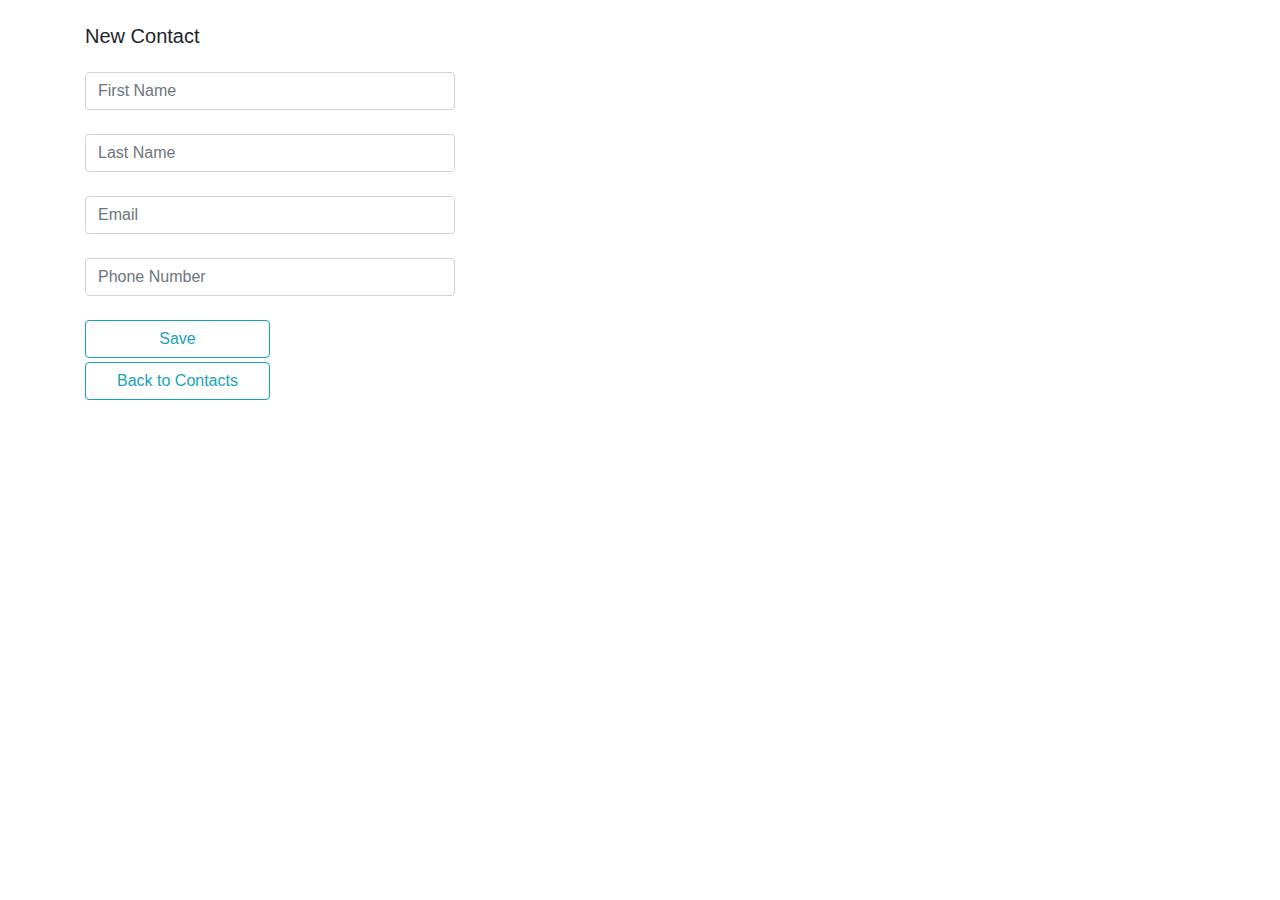
==== src/main/resources/templates/contact-form.html @ c074bd60 "html fixes" ====
<!DOCTYPE html>
<html xmlns:th="http://www.thymeleaf.org" lang="en">
<head>
    <!-- Required meta tags -->
    <meta charset="utf-8">
    <meta name="viewport" content="width=device-width, initial-scale=1, shrink-to-fit=no">

    <!-- Bootstrap CSS -->
    <link rel="stylesheet" href="https://stackpath.bootstrapcdn.com/bootstrap/4.3.1/css/bootstrap.min.css"
          integrity="sha384-ggOyR0iXCbMQv3Xipma34MD+dH/1fQ784/j6cY/iJTQUOhcWr7x9JvoRxT2MZw1T" crossorigin="anonymous">
    <link href="../static/css/main.css" th:href="@{/css/main.css}" rel="stylesheet">

    <title>Contacts</title>
</head>
<body>

    <main>
        <div class="container">
            <!--<hr/>-->
            <p class="h5 pt-4 mb-4">New Contact</p>
            <div >
                <form actio="#" th:action="@{/contacts/saveContact}" method="post" th:object="${contact}" >
                    <input type="hidden" th:field="*{id}"/>
                    <input type="text" th:field="*{firstName}" class="form-control mb-4 col-4" placeholder="First Name"
                           required="true"/>
                    <input type="text" th:field="*{lastName}" class="form-control mb-4 col-4" placeholder="Last Name"
                           required="true"/>
                    <input type="email" th:field="*{email}" class="form-control mb-4 col-4" placeholder="Email"
                           required="true"/>
                    <input type="text" th:field="*{phoneNumber}" class="form-control mb-4 col-4" placeholder="Phone Number"
                           required="true"/>
                    <!--<hr/>-->
                    <input type="submit" class="btn btn-outline-info col-2 mb-1" value="Save"/>
                </form>
            </div>
            <a href="list" class="btn btn-outline-info col-2">Back to Contacts</a>
        </div>
    </main>

<script src="https://code.jquery.com/jquery-3.3.1.slim.min.js" integrity="sha384-q8i/X+965DzO0rT7abK41JStQIAqVgRVzpbzo5smXKp4YfRvH+8abtTE1Pi6jizo" crossorigin="anonymous"></script>
<script src="https://cdnjs.cloudflare.com/ajax/libs/popper.js/1.14.7/umd/popper.min.js" integrity="sha384-UO2eT0CpHqdSJQ6hJty5KVphtPhzWj9WO1clHTMGa3JDZwrnQq4sF86dIHNDz0W1" crossorigin="anonymous"></script>
<script src="https://stackpath.bootstrapcdn.com/bootstrap/4.3.1/js/bootstrap.min.js" integrity="sha384-JjSmVgyd0p3pXB1rRibZUAYoIIy6OrQ6VrjIEaFf/nJGzIxFDsf4x0xIM+B07jRM" crossorigin="anonymous"></script>
</body>
</html>
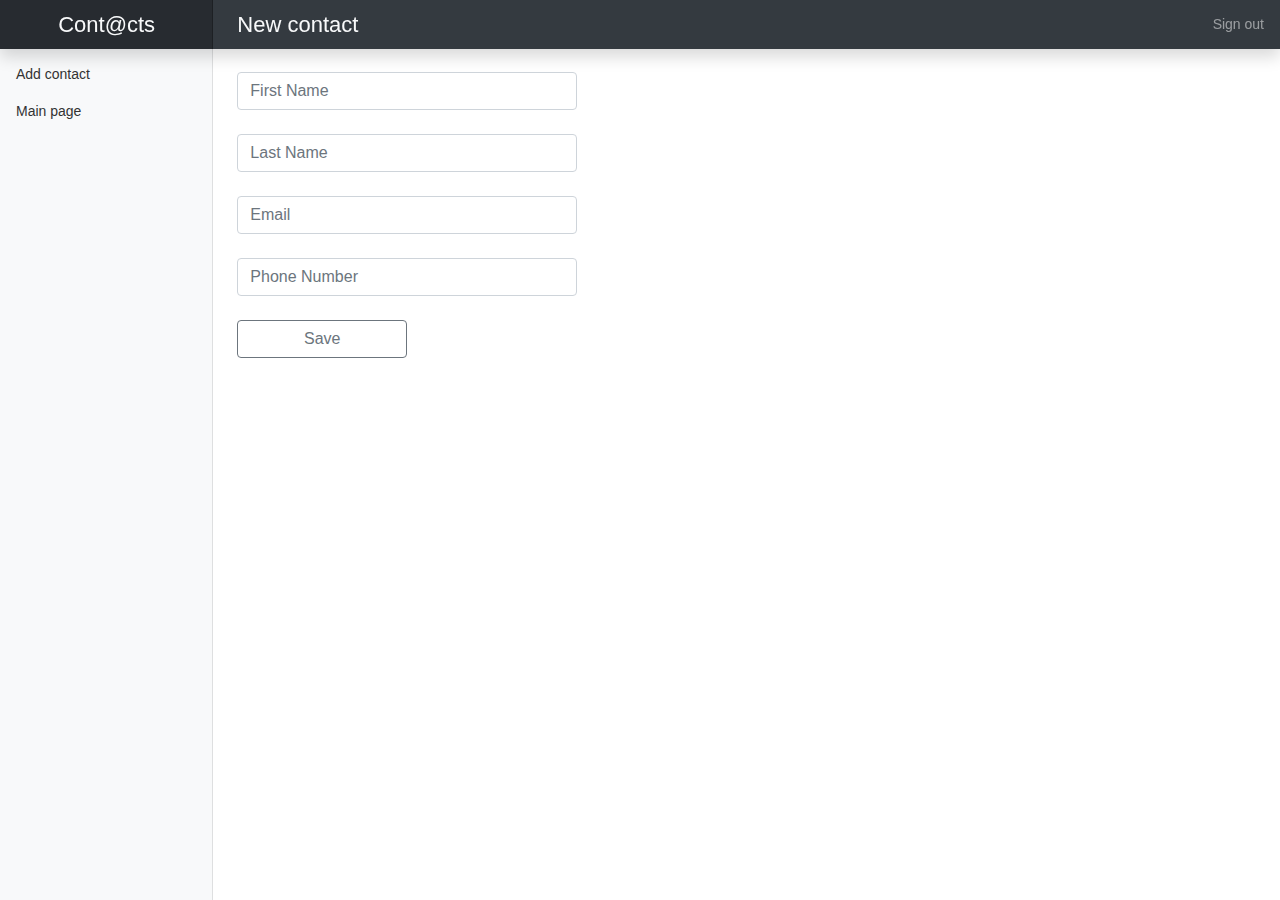
==== commit 3c19916b: "html fixes" ====
--- a/src/main/resources/templates/contact-form.html
+++ b/src/main/resources/templates/contact-form.html
@@ -9,36 +9,105 @@
     <link rel="stylesheet" href="https://stackpath.bootstrapcdn.com/bootstrap/4.3.1/css/bootstrap.min.css"
           integrity="sha384-ggOyR0iXCbMQv3Xipma34MD+dH/1fQ784/j6cY/iJTQUOhcWr7x9JvoRxT2MZw1T" crossorigin="anonymous">
     <link href="../static/css/main.css" th:href="@{/css/main.css}" rel="stylesheet">
-
+    <link href="../static/css/dashboard.css" th:href="@{/css/dashboard.css}" rel="stylesheet">
     <title>Contacts</title>
 </head>
 <body>
 
-    <main>
-        <div class="container">
-            <!--<hr/>-->
-            <p class="h5 pt-4 mb-4">New Contact</p>
-            <div >
-                <form actio="#" th:action="@{/contacts/saveContact}" method="post" th:object="${contact}" >
-                    <input type="hidden" th:field="*{id}"/>
-                    <input type="text" th:field="*{firstName}" class="form-control mb-4 col-4" placeholder="First Name"
-                           required="true"/>
-                    <input type="text" th:field="*{lastName}" class="form-control mb-4 col-4" placeholder="Last Name"
-                           required="true"/>
-                    <input type="email" th:field="*{email}" class="form-control mb-4 col-4" placeholder="Email"
-                           required="true"/>
-                    <input type="text" th:field="*{phoneNumber}" class="form-control mb-4 col-4" placeholder="Phone Number"
-                           required="true"/>
-                    <!--<hr/>-->
-                    <input type="submit" class="btn btn-outline-info col-2 mb-1" value="Save"/>
-                </form>
-            </div>
-            <a href="list" class="btn btn-outline-info col-2">Back to Contacts</a>
+<nav class="navbar navbar-dark fixed-top bg-dark  flex-md-nowrap p-0 shadow">
+    <a class="navbar-brand col-sm-3 col-md-2 p-2 mr-0 text-center" style="color: #f8f9fa; font-size: 22px"
+       th:href="@{/contacts/list}" href="#">Cont@cts</a>
+    <div class="navbar-nav col-sm-3 col-md-2 pl-4 mr-auto" style="color: #f8f9fa; font-size: 22px">New contact</div>
+    <!--<input class="form-control form-control-dark w-100" type="text" placeholder="Search" aria-label="Search">-->
+    <ul class="navbar-nav px-3">
+        <li class="nav-item text-nowrap">
+            <a class="nav-link" href="#">Sign out</a>
+        </li>
+    </ul>
+</nav>
+
+
+
+<main>
+    <div class="container-fluid">
+        <div class="row">
+            <nav class="col-md-2 d-none d-md-block bg-light sidebar">
+                <div class="sidebar-sticky">
+                    <ul class="nav flex-column">
+                        <li class="nav-item">
+                            <a class="nav-link" href="#" th:href="@{addContact}">
+                                <span data-feather="home"></span>
+                                Add contact
+                            </a>
+                        </li>
+                        <li class="nav-item">
+                            <a class="nav-link" href="#">
+                                <span data-feather="file"></span>
+                                Main page
+                            </a>
+                        </li>
+                    </ul>
+                </div>
+            </nav>
+            <main role="main" class="col-md-9 ml-sm-auto col-lg-10 px-4">
+                <div>
+                    <div class="color1">
+                        <!--<p class="h5 pt-4 mb-4">New Contact</p>-->
+                        <div>
+                            <form actio="#" th:action="@{/contacts/saveContact}" method="post" th:object="${contact}">
+                                <input type="hidden" th:field="*{id}"/>
+                                <input type="text" th:field="*{firstName}" class="form-control mt-4 mb-4 col-4" placeholder="First Name"
+                                       required="true"/>
+                                <input type="text" th:field="*{lastName}" class="form-control mt-4 mb-4 col-4" placeholder="Last Name"
+                                       required="true"/>
+                                <input type="email" th:field="*{email}" class="form-control mt-4 mb-4 col-4" placeholder="Email"
+                                       required="true"/>
+                                <input type="text" th:field="*{phoneNumber}" class="form-control mt-4 mb-4 col-4" placeholder="Phone Number"
+                                       required="true"/>
+                                <!--<hr/>-->
+                                <input type="submit" class="btn btn-outline-secondary col-2 mb-1" value="Save"/>
+                            </form>
+                        </div>
+                    </div>
+                </div>
+            </main>
+
         </div>
-    </main>
+    </div>
+</main>
 
-<script src="https://code.jquery.com/jquery-3.3.1.slim.min.js" integrity="sha384-q8i/X+965DzO0rT7abK41JStQIAqVgRVzpbzo5smXKp4YfRvH+8abtTE1Pi6jizo" crossorigin="anonymous"></script>
-<script src="https://cdnjs.cloudflare.com/ajax/libs/popper.js/1.14.7/umd/popper.min.js" integrity="sha384-UO2eT0CpHqdSJQ6hJty5KVphtPhzWj9WO1clHTMGa3JDZwrnQq4sF86dIHNDz0W1" crossorigin="anonymous"></script>
-<script src="https://stackpath.bootstrapcdn.com/bootstrap/4.3.1/js/bootstrap.min.js" integrity="sha384-JjSmVgyd0p3pXB1rRibZUAYoIIy6OrQ6VrjIEaFf/nJGzIxFDsf4x0xIM+B07jRM" crossorigin="anonymous"></script>
+
+<!--<main>-->
+    <!--<div class="container">-->
+        <!--&lt;!&ndash;<hr/>&ndash;&gt;-->
+        <!--<p class="h5 pt-4 mb-4">New Contact</p>-->
+        <!--<div>-->
+            <!--<form actio="#" th:action="@{/contacts/saveContact}" method="post" th:object="${contact}">-->
+                <!--<input type="hidden" th:field="*{id}"/>-->
+                <!--<input type="text" th:field="*{firstName}" class="form-control mb-4 col-4" placeholder="First Name"-->
+                       <!--required="true"/>-->
+                <!--<input type="text" th:field="*{lastName}" class="form-control mb-4 col-4" placeholder="Last Name"-->
+                       <!--required="true"/>-->
+                <!--<input type="email" th:field="*{email}" class="form-control mb-4 col-4" placeholder="Email"-->
+                       <!--required="true"/>-->
+                <!--<input type="text" th:field="*{phoneNumber}" class="form-control mb-4 col-4" placeholder="Phone Number"-->
+                       <!--required="true"/>-->
+                <!--&lt;!&ndash;<hr/>&ndash;&gt;-->
+                <!--<input type="submit" class="btn btn-outline-info col-2 mb-1" value="Save"/>-->
+            <!--</form>-->
+        <!--</div>-->
+        <!--<a href="list" class="btn btn-outline-info col-2">Back to Contacts</a>-->
+    <!--</div>-->
+<!--</main>-->
+
+<script src="https://code.jquery.com/jquery-3.3.1.slim.min.js"
+        integrity="sha384-q8i/X+965DzO0rT7abK41JStQIAqVgRVzpbzo5smXKp4YfRvH+8abtTE1Pi6jizo"
+        crossorigin="anonymous"></script>
+<script src="https://cdnjs.cloudflare.com/ajax/libs/popper.js/1.14.7/umd/popper.min.js"
+        integrity="sha384-UO2eT0CpHqdSJQ6hJty5KVphtPhzWj9WO1clHTMGa3JDZwrnQq4sF86dIHNDz0W1"
+        crossorigin="anonymous"></script>
+<script src="https://stackpath.bootstrapcdn.com/bootstrap/4.3.1/js/bootstrap.min.js"
+        integrity="sha384-JjSmVgyd0p3pXB1rRibZUAYoIIy6OrQ6VrjIEaFf/nJGzIxFDsf4x0xIM+B07jRM"
+        crossorigin="anonymous"></script>
 </body>
 </html>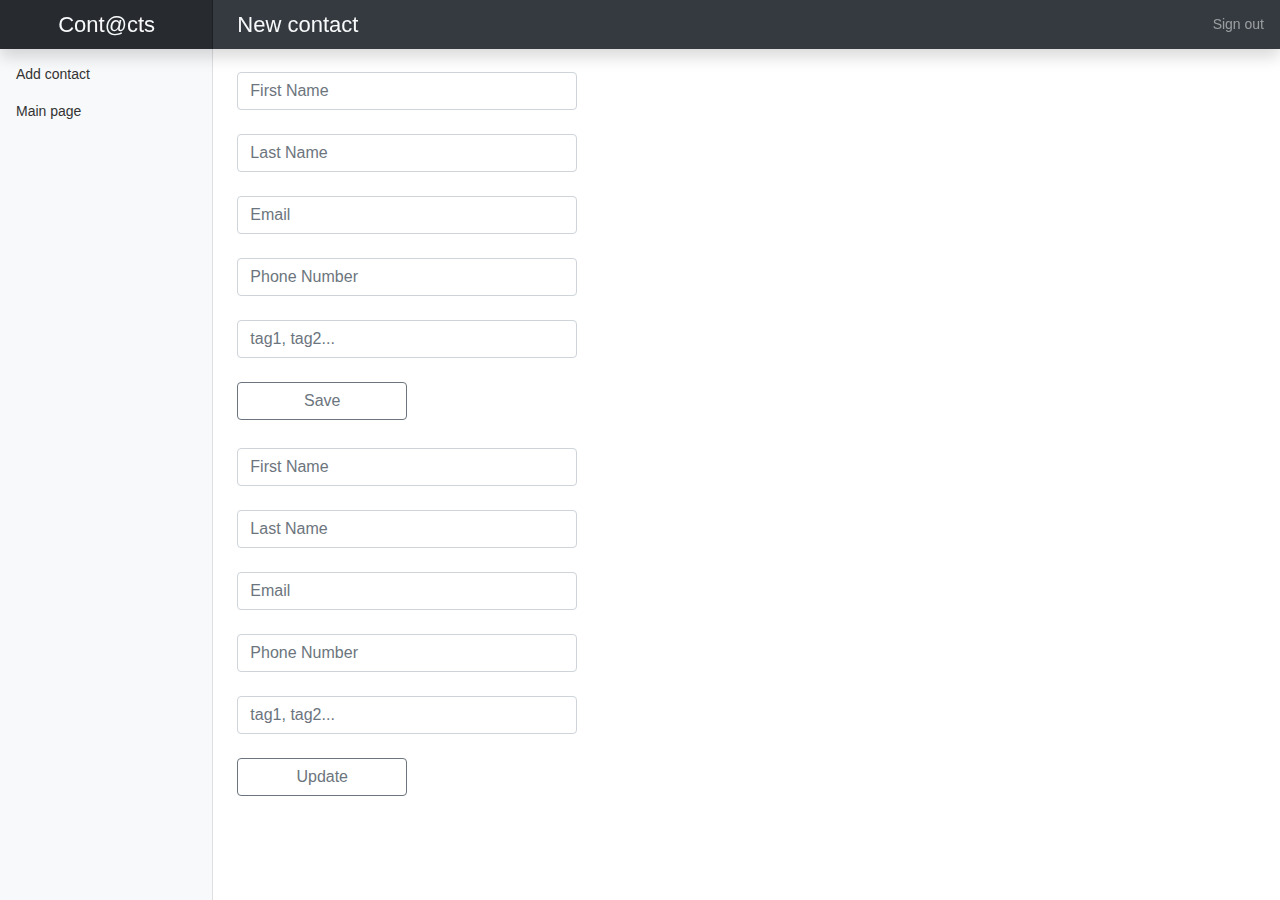
==== commit 28247f66: "Refactoring" ====
--- a/src/main/resources/templates/contact-form.html
+++ b/src/main/resources/templates/contact-form.html
@@ -4,7 +4,7 @@
     <!-- Required meta tags -->
     <meta charset="utf-8">
     <meta name="viewport" content="width=device-width, initial-scale=1, shrink-to-fit=no">
-
+    <link rel="canonical" href="https://getbootstrap.com/docs/4.3/examples/dashboard/">
     <!-- Bootstrap CSS -->
     <link rel="stylesheet" href="https://stackpath.bootstrapcdn.com/bootstrap/4.3.1/css/bootstrap.min.css"
           integrity="sha384-ggOyR0iXCbMQv3Xipma34MD+dH/1fQ784/j6cY/iJTQUOhcWr7x9JvoRxT2MZw1T" crossorigin="anonymous">
@@ -13,48 +13,40 @@
     <title>Contacts</title>
 </head>
 <body>
-
-<nav class="navbar navbar-dark fixed-top bg-dark  flex-md-nowrap p-0 shadow">
-    <a class="navbar-brand col-sm-3 col-md-2 p-2 mr-0 text-center" style="color: #f8f9fa; font-size: 22px"
-       th:href="@{/contacts/list}" href="#">Cont@cts</a>
-    <div class="navbar-nav col-sm-3 col-md-2 pl-4 mr-auto" style="color: #f8f9fa; font-size: 22px">New contact</div>
-    <!--<input class="form-control form-control-dark w-100" type="text" placeholder="Search" aria-label="Search">-->
-    <ul class="navbar-nav px-3">
-        <li class="nav-item text-nowrap">
-            <a class="nav-link" href="#">Sign out</a>
-        </li>
-    </ul>
-</nav>
-
-
-
-<main>
-    <div class="container-fluid">
-        <div class="row">
-            <nav class="col-md-2 d-none d-md-block bg-light sidebar">
-                <div class="sidebar-sticky">
-                    <ul class="nav flex-column">
-                        <li class="nav-item">
-                            <a class="nav-link" href="#" th:href="@{addContact}">
-                                <span data-feather="home"></span>
-                                Add contact
-                            </a>
-                        </li>
-                        <li class="nav-item">
-                            <a class="nav-link" href="#">
-                                <span data-feather="file"></span>
-                                Main page
-                            </a>
-                        </li>
-                    </ul>
-                </div>
-            </nav>
-            <main role="main" class="col-md-9 ml-sm-auto col-lg-10 px-4">
-                <div>
-                    <div class="color1">
-                        <!--<p class="h5 pt-4 mb-4">New Contact</p>-->
-                        <div>
-                            <form actio="#" th:action="@{/contacts/saveContact}" method="post" th:object="${contact}">
+    <nav class="navbar navbar-dark fixed-top bg-dark  flex-md-nowrap p-0 shadow">
+        <a class="navbar-brand col-sm-3 col-md-2 p-2 mr-0 text-center" style="color: #f8f9fa; font-size: 22px" th:href="@{/contacts/list}" href="#">Cont@cts</a>
+        <div class="navbar-nav col-sm-3 col-md-2 pl-4 mr-auto" style="color: #f8f9fa; font-size: 22px" th:text="${view}">New contact</div>
+        <ul class="navbar-nav px-3">
+            <li class="nav-item text-nowrap">
+                <a class="nav-link" href="#">Sign out</a>
+            </li>
+        </ul>
+    </nav>
+    <main>
+        <div class="container-fluid">
+            <div class="row">
+                <nav class="col-md-2 d-none d-md-block bg-light sidebar">
+                    <div class="sidebar-sticky">
+                        <ul class="nav flex-column">
+                            <li class="nav-item">
+                                <a class="nav-link" href="#" th:href="@{addContact}">
+                                    <span data-feather="home"></span>
+                                    Add contact
+                                </a>
+                            </li>
+                            <li class="nav-item">
+                                <a class="nav-link" href="#" th:href="@{/contacts/list}">
+                                    <span data-feather="file"></span>
+                                    Main page
+                                </a>
+                            </li>
+                        </ul>
+                    </div>
+                </nav>
+                <main role="main" class="col-md-9 ml-sm-auto col-lg-10 px-4">
+                    <div>
+                        <div th:if="${contact.id == null}">
+                            <form action="#" th:action="@{/contacts/saveContact}" method="post" th:object="${contact}">
                                 <input type="hidden" th:field="*{id}"/>
                                 <input type="text" th:field="*{firstName}" class="form-control mt-4 mb-4 col-4" placeholder="First Name"
                                        required="true"/>
@@ -64,41 +56,35 @@
                                        required="true"/>
                                 <input type="text" th:field="*{phoneNumber}" class="form-control mt-4 mb-4 col-4" placeholder="Phone Number"
                                        required="true"/>
-                                <!--<hr/>-->
+                                <input type="text" th:field="*{tag}" class="form-control mt-4 mb-4 col-4" placeholder="tag1, tag2..."
+                                       required="true"/>
                                 <input type="submit" class="btn btn-outline-secondary col-2 mb-1" value="Save"/>
                             </form>
                         </div>
+
+                        <div th:if="${contact.id != null}">
+                            <form action="#" th:action="@{/contacts/updateContact}" method="post" th:object="${contact}">
+                                <input type="hidden" th:field="*{id}"/>
+                                <input type="text" th:field="*{firstName}" class="form-control mt-4 mb-4 col-4" placeholder="First Name"
+                                       required="true"/>
+                                <input type="text" th:field="*{lastName}" class="form-control mt-4 mb-4 col-4" placeholder="Last Name"
+                                       required="true"/>
+                                <input type="email" th:field="*{email}" class="form-control mt-4 mb-4 col-4" placeholder="Email"
+                                       required="true"/>
+                                <input type="text" th:field="*{phoneNumber}" class="form-control mt-4 mb-4 col-4" placeholder="Phone Number"
+                                       required="true"/>
+                                <input type="text" th:field="*{tag}" class="form-control mt-4 mb-4 col-4" placeholder="tag1, tag2..."
+                                       required="true"/>
+                                <input type="submit" class="btn btn-outline-secondary col-2 mb-1" value="Update"/>
+                            </form>
+                        </div>
+
                     </div>
-                </div>
-            </main>
+                </main>
 
+            </div>
         </div>
-    </div>
-</main>
-
-
-<!--<main>-->
-    <!--<div class="container">-->
-        <!--&lt;!&ndash;<hr/>&ndash;&gt;-->
-        <!--<p class="h5 pt-4 mb-4">New Contact</p>-->
-        <!--<div>-->
-            <!--<form actio="#" th:action="@{/contacts/saveContact}" method="post" th:object="${contact}">-->
-                <!--<input type="hidden" th:field="*{id}"/>-->
-                <!--<input type="text" th:field="*{firstName}" class="form-control mb-4 col-4" placeholder="First Name"-->
-                       <!--required="true"/>-->
-                <!--<input type="text" th:field="*{lastName}" class="form-control mb-4 col-4" placeholder="Last Name"-->
-                       <!--required="true"/>-->
-                <!--<input type="email" th:field="*{email}" class="form-control mb-4 col-4" placeholder="Email"-->
-                       <!--required="true"/>-->
-                <!--<input type="text" th:field="*{phoneNumber}" class="form-control mb-4 col-4" placeholder="Phone Number"-->
-                       <!--required="true"/>-->
-                <!--&lt;!&ndash;<hr/>&ndash;&gt;-->
-                <!--<input type="submit" class="btn btn-outline-info col-2 mb-1" value="Save"/>-->
-            <!--</form>-->
-        <!--</div>-->
-        <!--<a href="list" class="btn btn-outline-info col-2">Back to Contacts</a>-->
-    <!--</div>-->
-<!--</main>-->
+    </main>
 
 <script src="https://code.jquery.com/jquery-3.3.1.slim.min.js"
         integrity="sha384-q8i/X+965DzO0rT7abK41JStQIAqVgRVzpbzo5smXKp4YfRvH+8abtTE1Pi6jizo"
